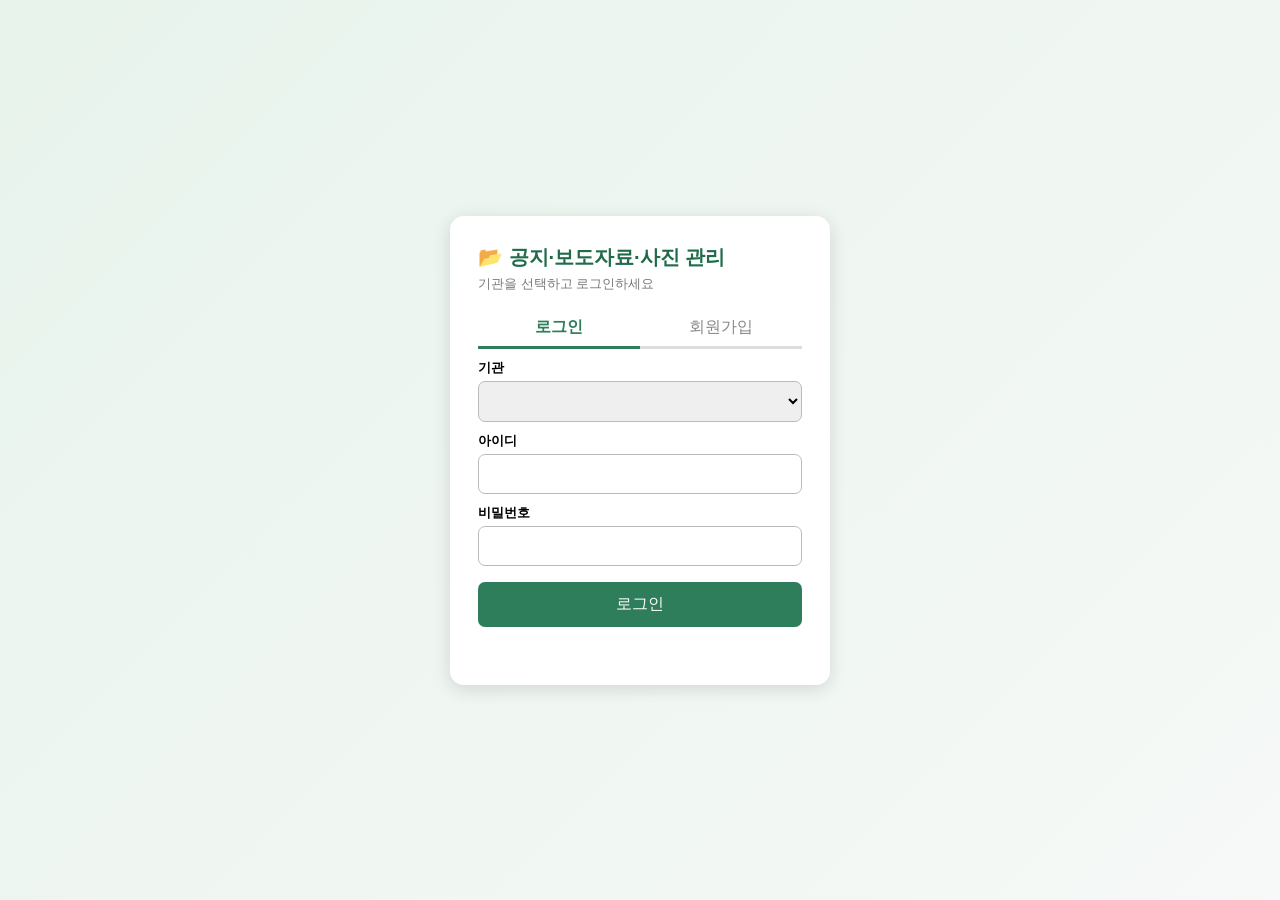
==== nas-upload/index.html @ 28274215 "NAS용 공지·보도자료·사진 업로드 관리 시스템 추가 Co-Authored-By: Claude Sonnet 5.5 <noreply@anthropic.com> Claude-Sessi" ====
<!doctype html><html lang="ko"><head><meta charset="utf-8"><meta name="viewport" content="width=device-width,initial-scale=1"><title>로그인 - 공지·보도자료·사진 관리</title>
<style>
*{box-sizing:border-box}body{font-family:'Malgun Gothic',sans-serif;background:linear-gradient(135deg,#e8f3ec,#f6f9f7);margin:0;min-height:100vh;display:flex;align-items:center;justify-content:center}
.card{background:#fff;width:380px;max-width:94vw;padding:28px;border-radius:14px;box-shadow:0 4px 18px #0002}h1{font-size:20px;margin:0 0 4px;color:#1f6b4a}p.s{margin:0 0 16px;color:#777;font-size:13px}
label{display:block;margin:10px 0 4px;font-size:13px;font-weight:bold}input,select{width:100%;padding:10px;border:1px solid #bbb;border-radius:7px;font:inherit}
button{width:100%;margin-top:16px;padding:12px;border:0;border-radius:7px;background:#2e7d5b;color:#fff;font-size:16px;cursor:pointer}
.tabs{display:flex;margin-bottom:8px}.tabs a{flex:1;text-align:center;padding:8px;cursor:pointer;border-bottom:3px solid #ddd;color:#888}.tabs a.on{border-color:#2e7d5b;color:#2e7d5b;font-weight:bold}
#msg{margin-top:12px;font-size:14px;min-height:18px}.err{color:#c0392b}.ok{color:#1f7a4a}
</style></head><body><div class="card">
<h1>📂 공지·보도자료·사진 관리</h1><p class="s">기관을 선택하고 로그인하세요</p>
<div class="tabs"><a id="t1" class="on" onclick="tab(1)">로그인</a><a id="t2" onclick="tab(2)">회원가입</a></div>
<label>기관</label><select id="org"></select>
<label>아이디</label><input id="id" autocomplete="username">
<div id="reg" style="display:none"><label>이름</label><input id="name"><label>신청 직급</label>
<select id="role"><option value="staff">담당자</option><option value="admin">관리자</option><option value="mid">중간관리자 (최고관리자 승인)</option></select></div>
<label>비밀번호</label><input id="pw" type="password" autocomplete="current-password">
<button id="go" onclick="go()">로그인</button><div id="msg"></div></div>
<script>
let mode=1;const $=i=>document.getElementById(i);
async function api(a,d){const r=await fetch('api.php?a='+a,{method:'POST',headers:{'Content-Type':'application/json'},body:JSON.stringify(d||{})});return r.json()}
function tab(m){mode=m;$('t1').className=m==1?'on':'';$('t2').className=m==2?'on':'';$('reg').style.display=m==2?'block':'none';$('go').textContent=m==1?'로그인':'가입 신청';$('msg').textContent=''}
function say(t,c){$('msg').className=c;$('msg').textContent=t}
async function init(){const s=await (await fetch('api.php?a=status')).json();
 if(!s.setup){say('먼저 setup.php를 실행해 설치를 완료하세요.','err');return}
 $('org').innerHTML=s.orgs.map(o=>`<option value="${o.id}">${o.name}</option>`).join('');
 const last=localStorage.getItem('lastOrg');if(last)$('org').value=last}
async function go(){const d={org:$('org').value,id:$('id').value,pw:$('pw').value};
 if(mode==2){d.name=$('name').value;d.role=$('role').value}
 const r=await api(mode==1?'login':'register',d);
 if(!r.ok)return say(r.error,'err');
 if(mode==1){localStorage.setItem('lastOrg',d.org);location.href='app.html'}else{say(r.msg,'ok');tab(1)}}
document.addEventListener('keydown',e=>{if(e.key==='Enter')go()});init();
</script></body></html>
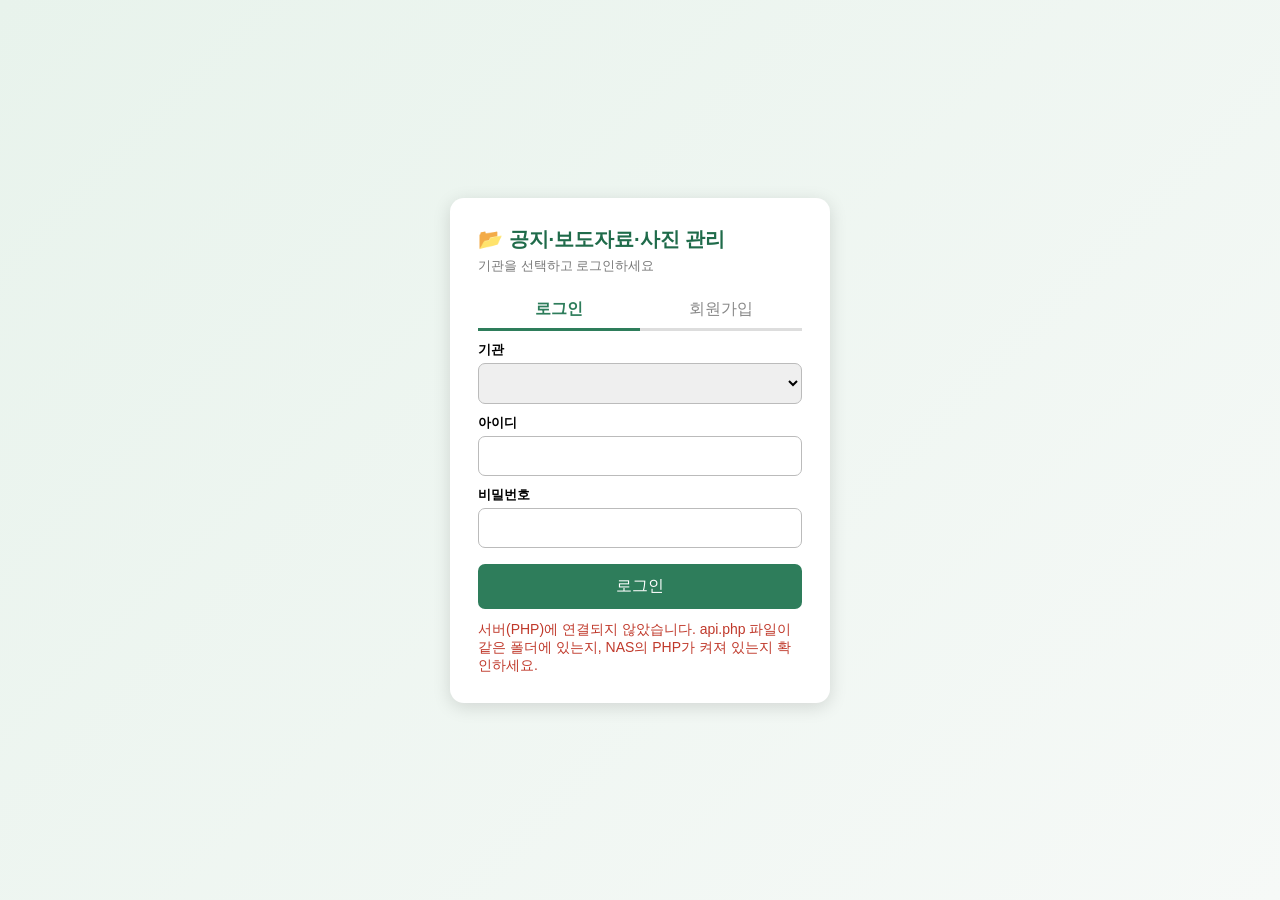
==== commit ff7632ad: "로그인 화면: 설치 전/서버 오류 안내 표시 Co-Authored-By: Claude Sonnet 5.5 <noreply@anthropic.com> Claude-Session: h" ====
--- a/nas-upload/index.html
+++ b/nas-upload/index.html
@@ -20,8 +20,11 @@
 async function api(a,d){const r=await fetch('api.php?a='+a,{method:'POST',headers:{'Content-Type':'application/json'},body:JSON.stringify(d||{})});return r.json()}
 function tab(m){mode=m;$('t1').className=m==1?'on':'';$('t2').className=m==2?'on':'';$('reg').style.display=m==2?'block':'none';$('go').textContent=m==1?'로그인':'가입 신청';$('msg').textContent=''}
 function say(t,c){$('msg').className=c;$('msg').textContent=t}
-async function init(){const s=await (await fetch('api.php?a=status')).json();
- if(!s.setup){say('먼저 setup.php를 실행해 설치를 완료하세요.','err');return}
+async function init(){
+ if(location.protocol==='file:'){say('파일을 직접 열었습니다. 주소창에 http://192.168.111.49:8000/chamcoop-upload/index.html 로 접속하세요.','err');return}
+ let s;try{const r=await fetch('api.php?a=status');s=await r.json()}catch(e){say('서버(PHP)에 연결되지 않았습니다. api.php 파일이 같은 폴더에 있는지, NAS의 PHP가 켜져 있는지 확인하세요.','err');return}
+ if(!s.setup){say('아직 설치 전입니다. 먼저 setup.php 를 실행해 최고관리자를 만드세요.','err');$('go').disabled=true;
+  $('msg').insertAdjacentHTML('beforeend','<br><a href="setup.php">▶ 설치 화면으로 이동</a>');return}
  $('org').innerHTML=s.orgs.map(o=>`<option value="${o.id}">${o.name}</option>`).join('');
  const last=localStorage.getItem('lastOrg');if(last)$('org').value=last}
 async function go(){const d={org:$('org').value,id:$('id').value,pw:$('pw').value};
